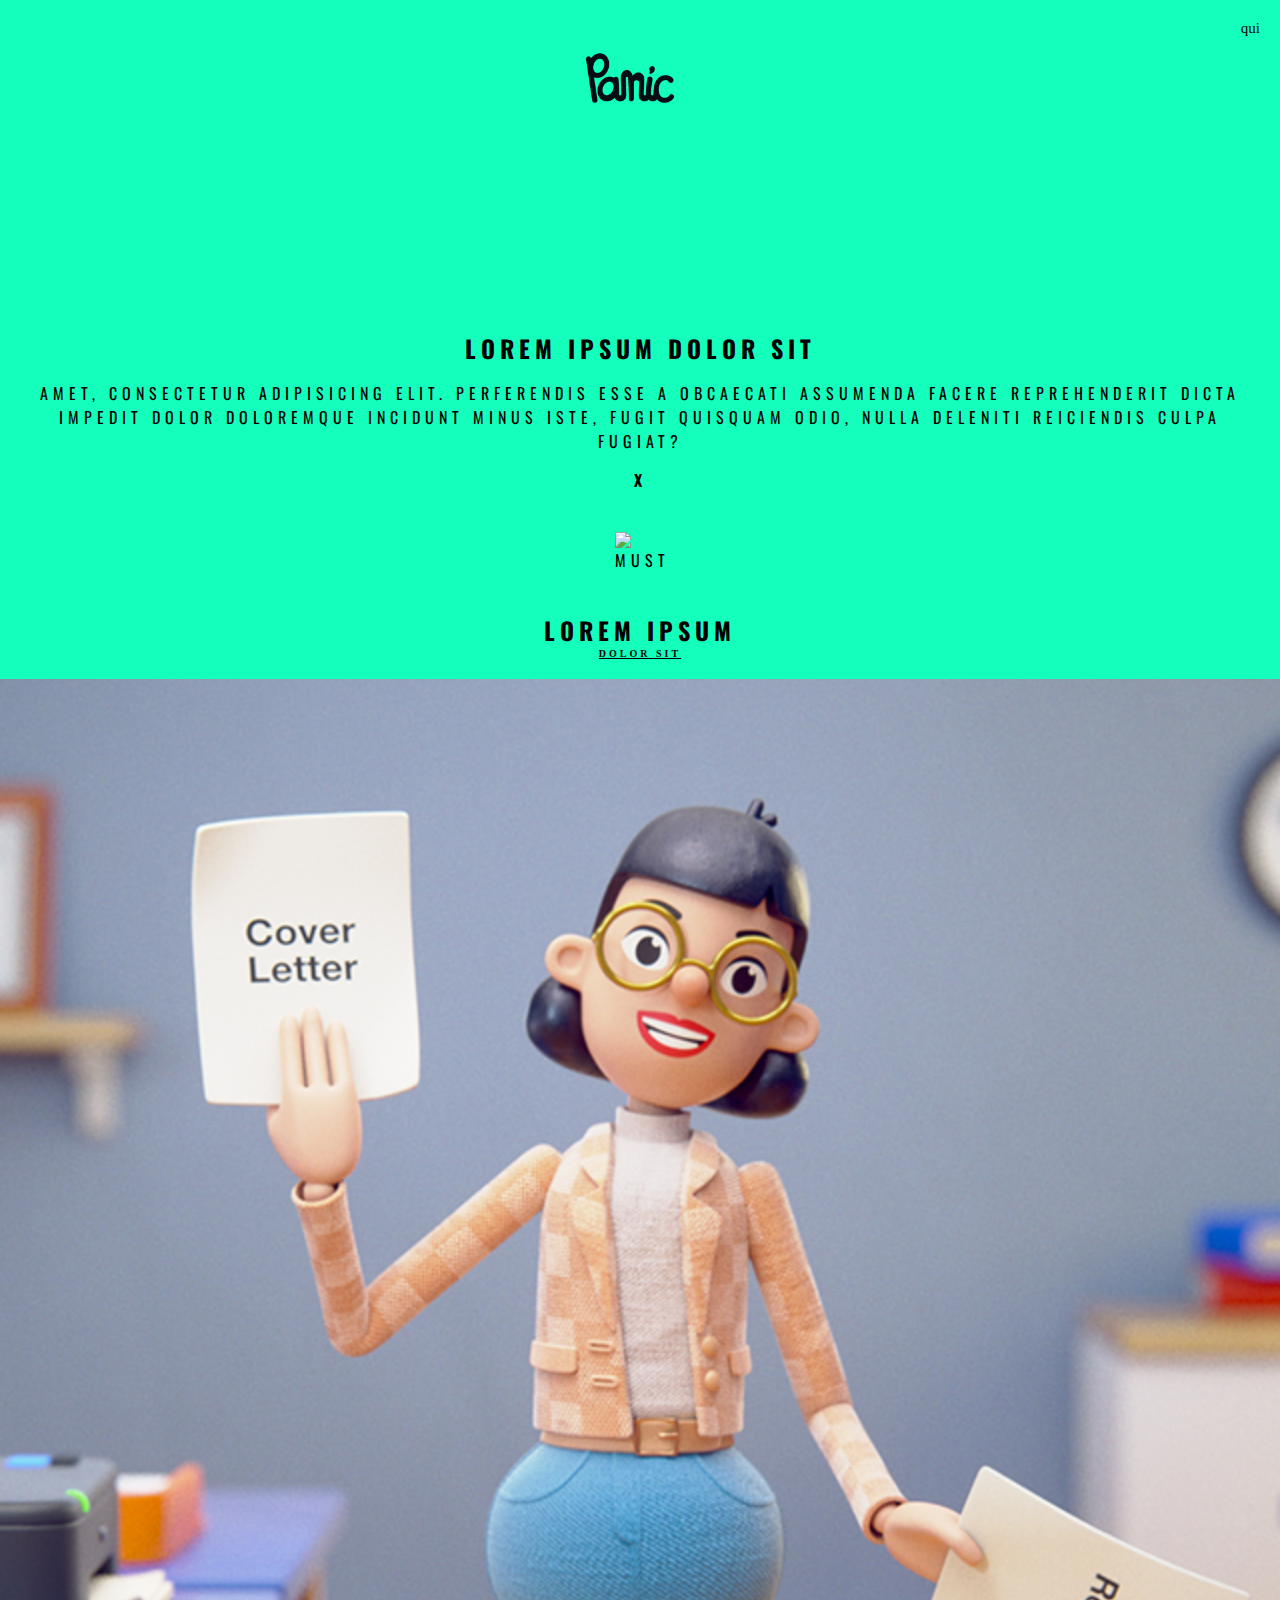
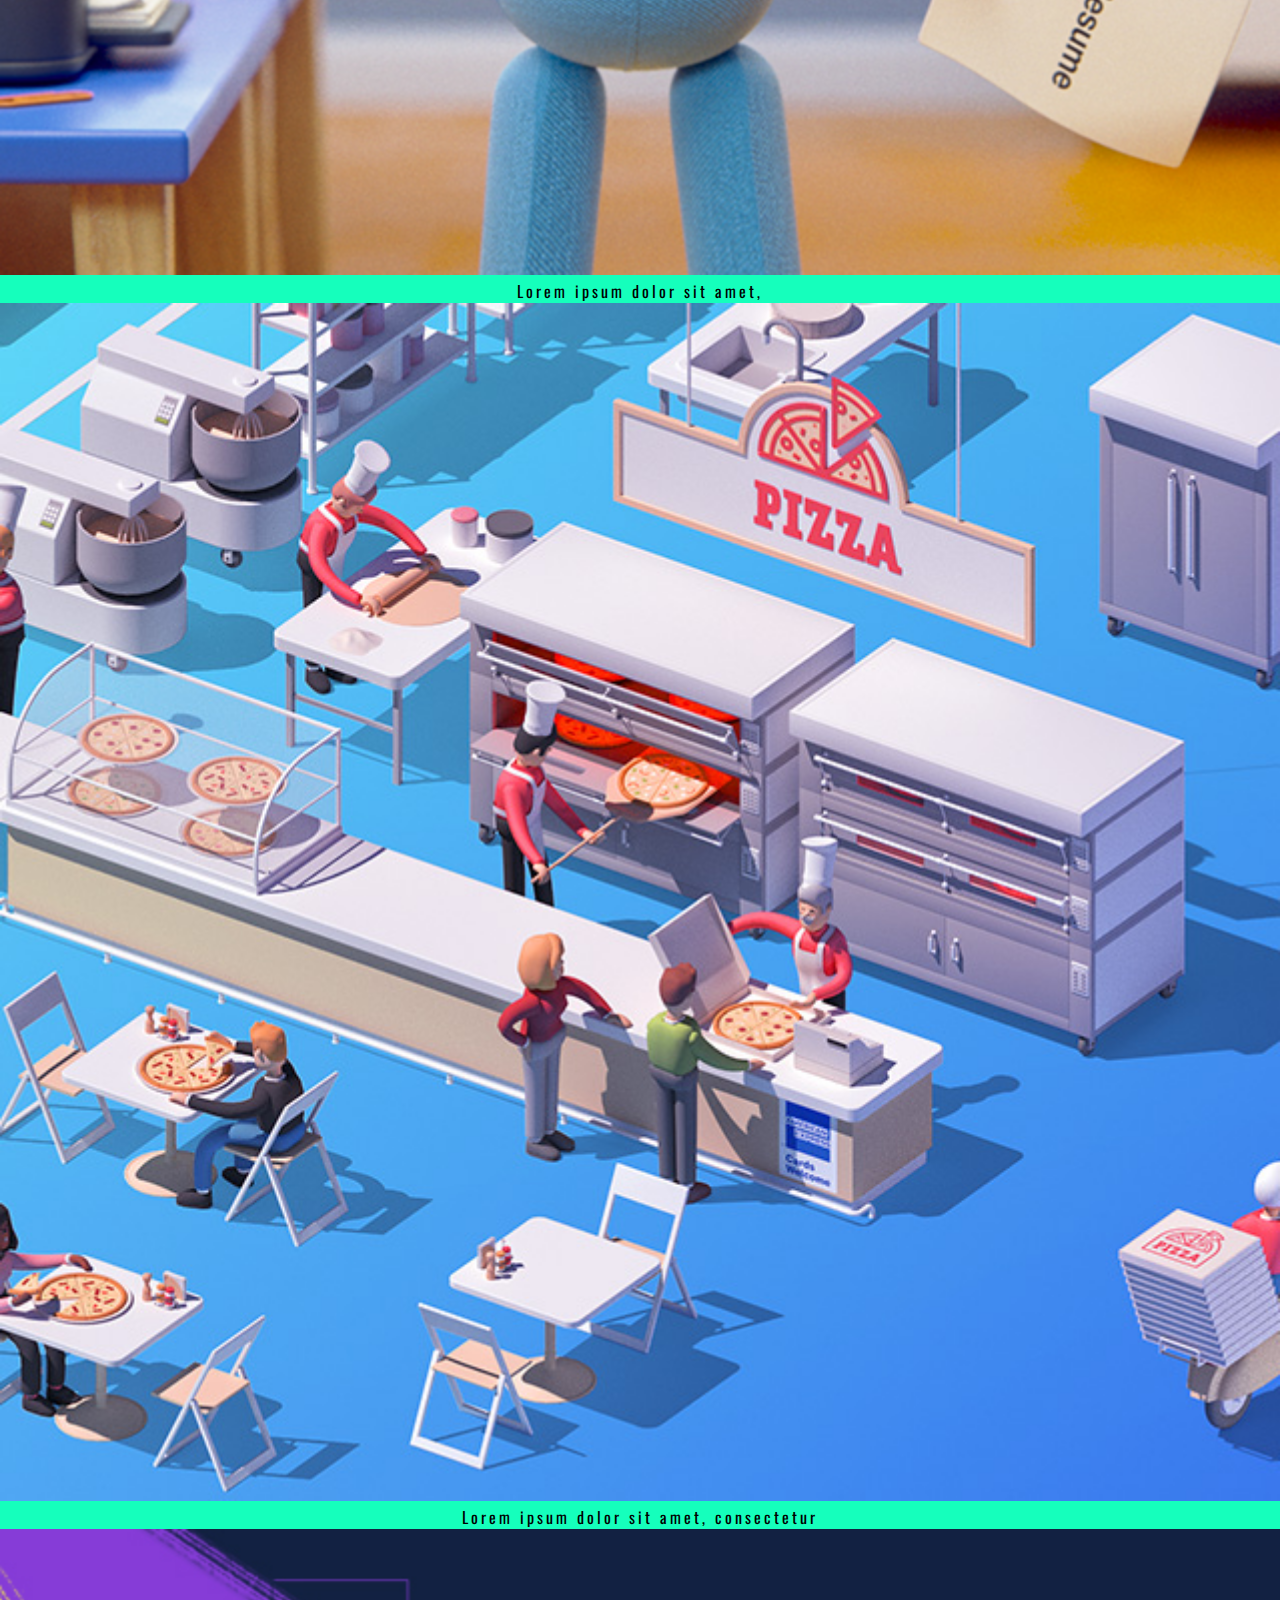
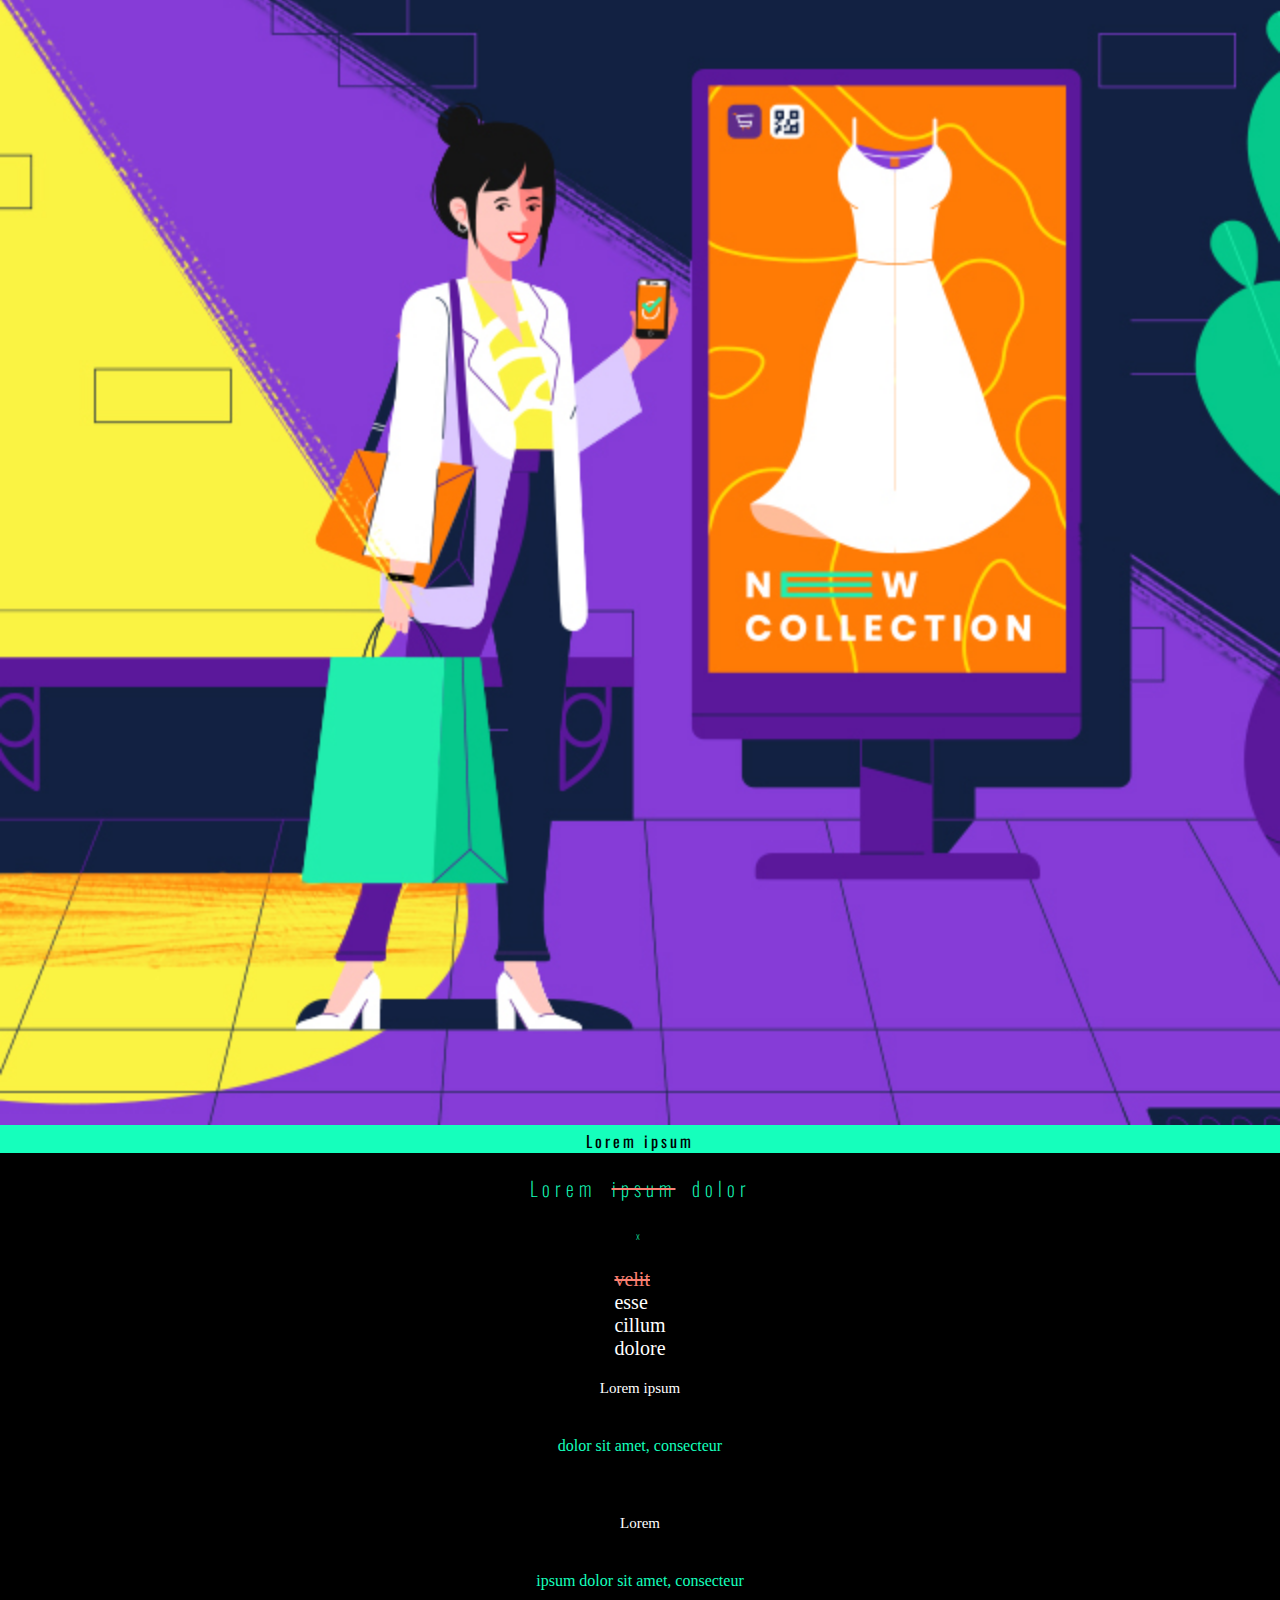
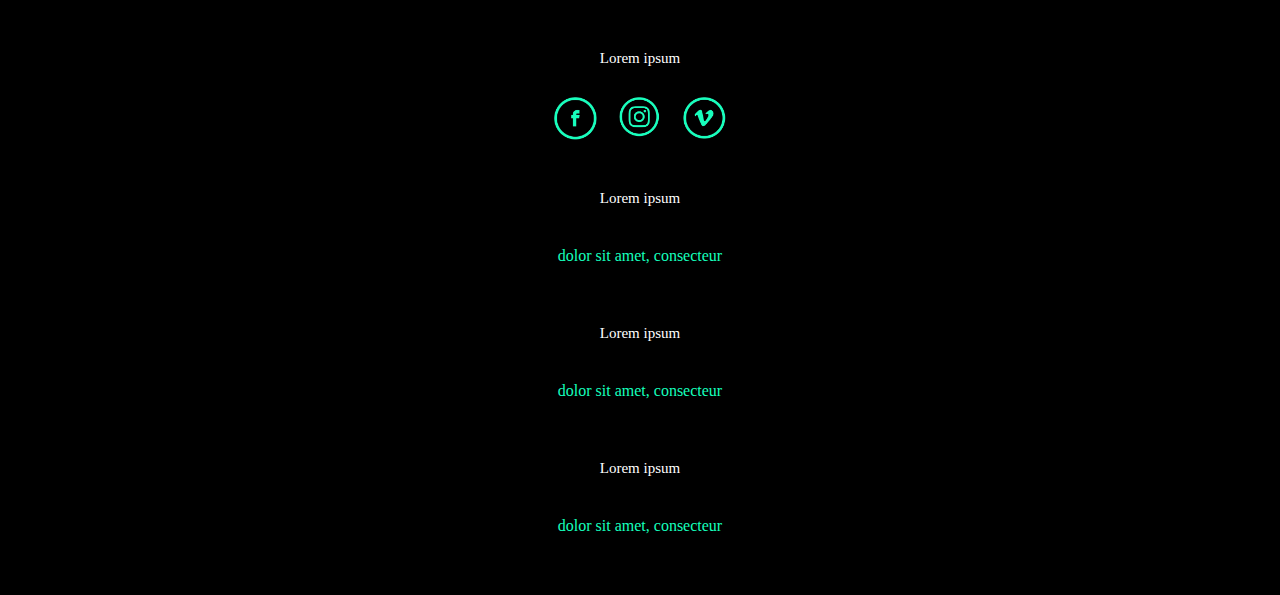
==== index.html @ 7cba67d1 "Added all images in works tab" ====
<!DOCTYPE html>
<html lang="en">

<head>
    <meta charset="UTF-8">
    <meta http-equiv="X-UA-Compatible" content="IE=edge">
    <meta name="viewport" content="width=device-width, initial-scale=1.0">
    <title>Panic</title>
    <script src="https://kit.fontawesome.com/a72140c8a8.js" crossorigin="anonymous"></script>
    <link rel="preconnect" href="https://fonts.googleapis.com">
    <link rel="preconnect" href="https://fonts.gstatic.com" crossorigin>
    <link href="https://fonts.googleapis.com/css2?family=Oswald&display=swap" rel="stylesheet">
    <link rel="icon"
        href="https://raw.githubusercontent.com/isdi-coders-2022/bootcamp-202201-mad/main/week1/challenges/challenge-weekend/logo32.png"
        type="image/png" />
    <link rel="preconnect" href="https://fonts.googleapis.com">
    <link rel="preconnect" href="https://fonts.gstatic.com" crossorigin>
    <link href="https://fonts.googleapis.com/css2?family=Open+Sans&display=swap" rel="stylesheet">
    <link rel="stylesheet" href="./css/home.css">
</head>

<body>
    <header class="header">
        <nav>
            <ul class="nav-mobile">
                <li class="nav-mobile__elm ">
                    <a href="#footer">
                        <i class="fas fa-bars burguer"></i>
                    </a>
                </li>
                <li class="nav-mobile__elm ">
                    <img class="size-logo" src="./images/logo.png" alt="">
                </li>
                <li class="nav-mobile__elm qui">qui</li>
            </ul>
        </nav>
    </header>
    <main>
        <div>
            <video class="main-video" src="./images/home/media/mp4.mp4" autoplay muted loop></video>
        </div>
        <div class="main">
            <img class="main-car--images" src="./images/home/media/media04.jpg" alt="pink car">
        </div>
        <section class="lorem1">
            <h2 class="lorem-ipsum1">Lorem ipsum dolor sit</h2>
            <p class="lorem-ipsum__amet">Amet, consectetur adipisicing elit. Perferendis esse a obcaecati assumenda
                facere reprehenderit dicta impedit dolor doloremque incidunt minus iste, fugit quisquam odio, nulla
                deleniti reiciendis culpa fugiat?</p>
            <span class="equis">x</span>
            <img class="images-mustache"
                src="https://media.discordapp.net/attachments/930108868963475598/934158164079820880/curl.png"
                alt="mustache">
        </section>
        <section class="lorem2">
            <div class="lorem2-images">
                <h2 class="lorem2-images__ipsum2">Lorem Ipsum</h2>
                <h3 class="lorem2-images__dolor">Dolor sit</h3>
            </div>
            <div>
                <img class="images" src="./images/home/media/media07.jpg" alt="girl with glasses">
                <p class="p-lorem">Lorem ipsum dolor sit amet,</p>
            </div>
            <div>
                <img class="images" src="./images/home/media/media09.jpg" alt="pizza">
                <p class="p-lorem">Lorem ipsum dolor sit amet, consectetur</p>
            </div>
            <div>
                <img class="images" src="./images/home/media/media10.jpg" alt="girl shopping">
                <p class="p-lorem">Lorem ipsum</p>
            </div>
        </section>
    </main>
    <footer class="footer" id="footer">
        <div class="footer__header">
            <h2 class="footer__header-title">Lorem <span class="footer__header-title footer__header-title--crossed">
                    ipsum </span> dolor</h2>
            <span class="footer__header-title footer__header-title--equis">x</span>
        </div>
        <ul class="footer-words">
            <li class="footer-words--velit">velit</li>
            <li>esse</li>
            <li>cillum</li>
            <li>dolore</li>
        </ul>
        <div class="footer__items">
            <h2 class="footer__items footer__items--title">Lorem ipsum</h2>
            <p class="footer__items footer__items--green">dolor sit amet, consecteur</p>
        </div>
        <div class="footer__items">
            <h2 class="footer__items footer__items--title">Lorem</h2>
            <p class="footer__items footer__items--green">ipsum dolor sit amet, consecteur</p>
        </div>
        <div class="footer__items">
            <h2 class="footer__items footer__items--title">Lorem ipsum</h2>
            <ul class="footer__items footer__items--socialmedia">
                <li>
                    <img class="icon" src="./images/icon footer/social-facebook.png" alt="facebook">
                </li>
                <li>
                    <img class="icon" src="./images/icon footer/social-instagram.png" alt="instagram">
                </li>
                <li>
                    <img class="icon" src="./images/icon footer/social-vimeo.png" alt="vimeo">
                </li>
            </ul>
        </div>
        <div class="footer__items">
            <h2 class="footer__items footer__items--title">Lorem ipsum</h2>
            <p class="footer__items footer__items--green">dolor sit amet, consecteur</p>
        </div>
        <div class="footer__items">
            <h2 class="footer__items footer__items--title">Lorem ipsum</h2>
            <p class="footer__items footer__items--green">dolor sit amet, consecteur</p>
        </div>
        <div class="footer__items">
            <h2 class="footer__items footer__items--title">Lorem ipsum</h2>
            <p class="footer__items footer__items--green">dolor sit amet, consecteur</p>
        </div>


    </footer>
</body>

</html>
---- css/home.css ----
* {
    box-sizing: border-box;
    padding: 0;
    margin: 0;
    text-decoration: none;
    list-style-type: none;
}

.nav-mobile {
    display: flex;
    background-color: #15ffbc;
    flex-direction: row;
    justify-content: space-between;
    align-items: space-evenly;
}
.nav-mobile__elm {
    display: flex;
    margin: 20px;
    font-size: 30px;
    text-decoration: none;
}

.size-logo {
    width: 120px;
}

.burguer {
    font-size: 2rem;
    color: black;
}

.qui {
    font-size: 15px;
}

main {
    background-color: #15ffbc;
}

.main {
    width: 100%;
}
video {
    display: none;
}

.main-car--images {
    width: 100%;
}

.images-mustache {
    width: 50px;
    margin-top: 40px;
}

.images {
    width: 100%;
}

.lorem1 {
    display: flex;
    padding: 20px;
    font-family: oswald;
    letter-spacing: 5px;
    text-transform: uppercase;
    flex-direction: column;
    align-items: center;
    align-content: center;
}

.lorem-ipsum__amet {
    display: flex;
    text-align: center;
    justify-content: space-evenly;
    align-items: center;
    margin: 15px;
}

.equis {
    font-weight: bold;
    align-items: center;
}

.lorem2-images {
    display: flex;
    text-transform: uppercase;
    justify-content: center;
    align-items: center;
    flex-direction: column;
    padding: 20px;
}
.lorem2-images__ipsum2 {
    font-family: oswald;
    letter-spacing: 5px;
}
.lorem2-images__dolor {
    font-size: 10px;
    letter-spacing: 3px;
    text-decoration-line: underline;
}

.p-lorem {
    display: flex;
    font-family: oswald;
    letter-spacing: 3px;
    justify-content: center;
}

.footer {
    display: flex;
    background-color: black;
    color: white;
    padding: 20px;
    justify-content: center;
    align-items: center;
    flex-direction: column;
}

.footer__header-title {
    color: #15ffbc;
    display: flex;
    flex-direction: row;
    justify-content: space-evenly;
    align-content: space-between;
    font-weight: lighter;
    font-family: oswald;
    font-size: 20px;
    letter-spacing: 5px;
    gap: 1rem;
}
.footer__header-title--crossed {
    text-decoration: line-through;
    text-decoration-color: salmon;
}
.footer__header-title--equis {
    font-size: 10px;
    justify-content: center;
    padding: 25px;
}

.footer-words {
    color: white;
    font-family: open-sans;
    font-size: 20px;
}
.footer-words--velit {
    color: salmon;
    text-decoration: line-through;
    text-decoration-color: salmon;
}

.footer__items {
    padding: 10px;
}
.footer__items--title {
    display: flex;
    justify-content: center;
    color: white;
    font-size: 15px;
    font-weight: normal;
}
.footer__items--green {
    display: flex;
    justify-content: center;
    color: #15ffbc;
    padding: 30px;
}
.footer__items--socialmedia {
    display: flex;
    flex-direction: row;
    justify-content: center;
    align-content: space-between;
}

.icon {
    display: flex;
    width: 4rem;
    align-content: space-between;
    padding: 10px;
}
video {
    width: 100%;
}
@media (min-width: 600px) {
    .main-video {
        display: flex;
    }
    .main-car--images {
        display: none;
    }
}
/*# sourceMappingURL=home.css.map */
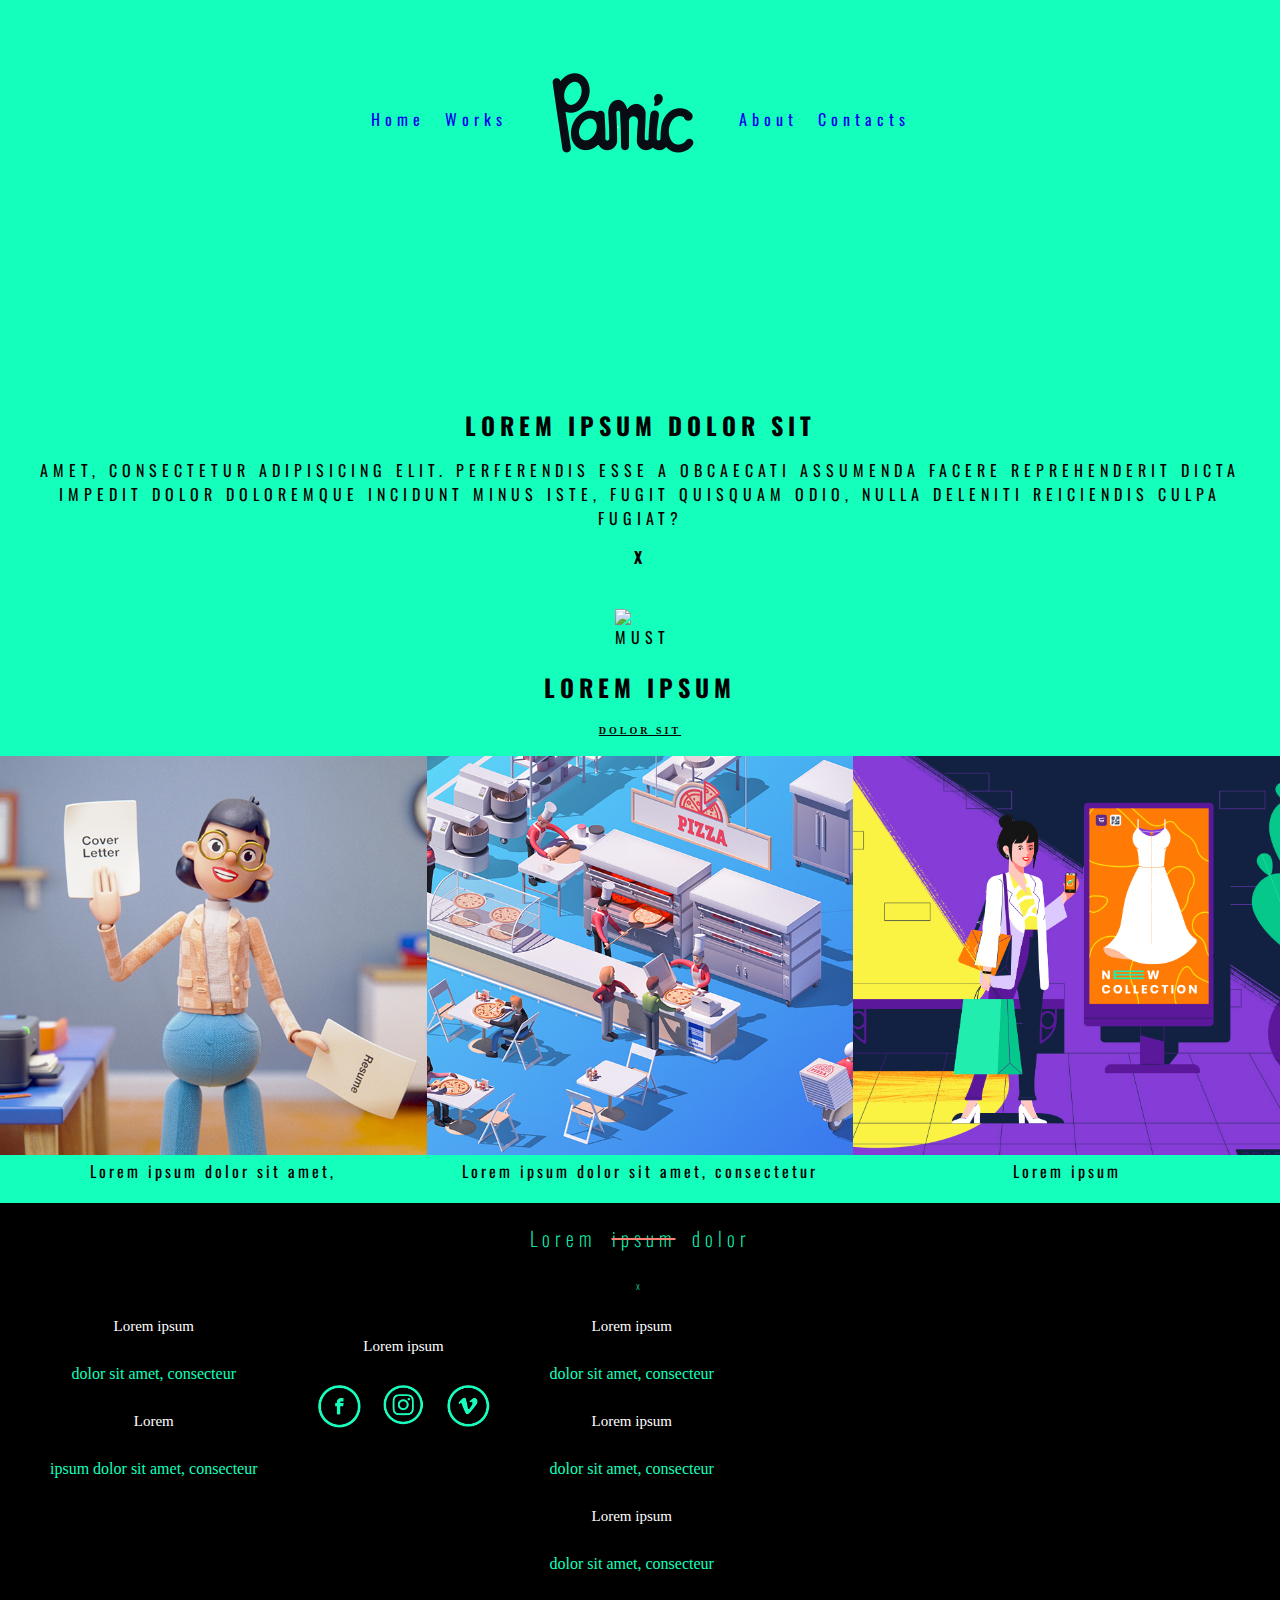
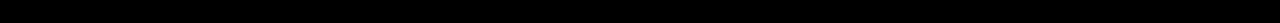
==== commit 31868e6a: "Added hover in homepage" ====
--- a/index.html
+++ b/index.html
@@ -34,6 +34,25 @@
                 <li class="nav-mobile__elm qui">qui</li>
             </ul>
         </nav>
+        <nav>
+            <ul class="nav-desktop">
+                <li class="home">
+                    <a href="page1">Home</a>
+                </li>
+                <li class="works">
+                    <a href="page2">Works</a>
+                </li>
+                <li class="img">
+                    <img src="./images/logo.png" alt="panic">
+                </li>
+                <li class="about">
+                    <a href="page3">About</a>
+                </li>
+                <li class="contacts">
+                    <a href="page4">Contacts</a>
+                </li>
+            </ul>
+        </nav>
     </header>
     <main>
         <div>
@@ -53,19 +72,21 @@
                 alt="mustache">
         </section>
         <section class="lorem2">
-            <div class="lorem2-images">
-                <h2 class="lorem2-images__ipsum2">Lorem Ipsum</h2>
-                <h3 class="lorem2-images__dolor">Dolor sit</h3>
+            <div class="lorem2-words">
+                <h2 class="lorem2-words__ipsum2">Lorem Ipsum</h2>
+                <h3 class="lorem2-words__dolor">Dolor sit</h3>
             </div>
-            <div>
+        </section>
+        <section class="lorem3">
+            <div class="lorem3-images">
                 <img class="images" src="./images/home/media/media07.jpg" alt="girl with glasses">
                 <p class="p-lorem">Lorem ipsum dolor sit amet,</p>
             </div>
-            <div>
+            <div class="lorem3-images">
                 <img class="images" src="./images/home/media/media09.jpg" alt="pizza">
                 <p class="p-lorem">Lorem ipsum dolor sit amet, consectetur</p>
             </div>
-            <div>
+            <div class="lorem3-images">
                 <img class="images" src="./images/home/media/media10.jpg" alt="girl shopping">
                 <p class="p-lorem">Lorem ipsum</p>
             </div>
@@ -83,42 +104,46 @@
             <li>cillum</li>
             <li>dolore</li>
         </ul>
-        <div class="footer__items">
-            <h2 class="footer__items footer__items--title">Lorem ipsum</h2>
-            <p class="footer__items footer__items--green">dolor sit amet, consecteur</p>
-        </div>
-        <div class="footer__items">
-            <h2 class="footer__items footer__items--title">Lorem</h2>
-            <p class="footer__items footer__items--green">ipsum dolor sit amet, consecteur</p>
-        </div>
-        <div class="footer__items">
-            <h2 class="footer__items footer__items--title">Lorem ipsum</h2>
-            <ul class="footer__items footer__items--socialmedia">
-                <li>
-                    <img class="icon" src="./images/icon footer/social-facebook.png" alt="facebook">
-                </li>
-                <li>
-                    <img class="icon" src="./images/icon footer/social-instagram.png" alt="instagram">
-                </li>
-                <li>
-                    <img class="icon" src="./images/icon footer/social-vimeo.png" alt="vimeo">
-                </li>
-            </ul>
-        </div>
-        <div class="footer__items">
-            <h2 class="footer__items footer__items--title">Lorem ipsum</h2>
-            <p class="footer__items footer__items--green">dolor sit amet, consecteur</p>
-        </div>
-        <div class="footer__items">
-            <h2 class="footer__items footer__items--title">Lorem ipsum</h2>
-            <p class="footer__items footer__items--green">dolor sit amet, consecteur</p>
-        </div>
-        <div class="footer__items">
-            <h2 class="footer__items footer__items--title">Lorem ipsum</h2>
-            <p class="footer__items footer__items--green">dolor sit amet, consecteur</p>
-        </div>
-
-
+        <section class="section-bottom">
+            <section>
+                <div class="footer__items1">
+                    <h2 class="footer__items1 footer__items1--title">Lorem ipsum</h2>
+                    <p class="footer__items1 footer__items1--green">dolor sit amet, consecteur</p>
+                </div>
+                <div class="footer__items2">
+                    <h2 class="footer__items2 footer__items2--title">Lorem</h2>
+                    <p class="footer__items2 footer__items2--green">ipsum dolor sit amet, consecteur</p>
+                </div>
+            </section>
+            <div class="footer__items3">
+                <h2 class="footer__items3 footer__items3--title">Lorem ipsum</h2>
+                <ul class="footer__items3 footer__items3--socialmedia">
+                    <li>
+                        <img class="icon" src="./images/icon footer/social-facebook.png" alt="facebook">
+                    </li>
+                    <li>
+                        <img class="icon" src="./images/icon footer/social-instagram.png" alt="instagram">
+                    </li>
+                    <li>
+                        <img class="icon" src="./images/icon footer/social-vimeo.png" alt="vimeo">
+                    </li>
+                </ul>
+            </div>
+            <section>
+                <div class="footer__items4">
+                    <h2 class="footer__items4 footer__items4--title">Lorem ipsum</h2>
+                    <p class="footer__items4 footer__items4--green">dolor sit amet, consecteur</p>
+                </div>
+                <div class="footer__items5">
+                    <h2 class="footer__items5 footer__items5--title">Lorem ipsum</h2>
+                    <p class="footer__items5 footer__items5--green">dolor sit amet, consecteur</p>
+                </div>
+                <div class="footer__items6">
+                    <h2 class="footer__items6 footer__items6--title">Lorem ipsum</h2>
+                    <p class="footer__items6 footer__items6--green">dolor sit amet, consecteur</p>
+                </div>
+            </section>
+        </section>
     </footer>
 </body>
 
--- a/css/home.css
+++ b/css/home.css
@@ -1,192 +1,280 @@
 * {
-    box-sizing: border-box;
-    padding: 0;
-    margin: 0;
-    text-decoration: none;
-    list-style-type: none;
+  box-sizing: border-box;
+  padding: 0;
+  margin: 0;
+  text-decoration: none;
+  list-style-type: none;
 }
 
 .nav-mobile {
-    display: flex;
-    background-color: #15ffbc;
+  display: flex;
+  background-color: #15ffbc;
+  flex-direction: row;
+  justify-content: space-between;
+  align-items: space-evenly;
+}
+.nav-mobile__elm {
+  display: flex;
+  margin: 20px;
+  font-size: 30px;
+  text-decoration: none;
+}
+
+.nav-desktop {
+  display: none;
+}
+
+.size-logo {
+  width: 120px;
+}
+
+.burguer {
+  font-size: 2rem;
+  color: black;
+}
+
+.qui {
+  font-size: 15px;
+}
+
+main {
+  background-color: #15ffbc;
+}
+
+.main {
+  width: 100%;
+}
+
+.main-car--images {
+  width: 100%;
+}
+
+video {
+  display: none;
+}
+
+.images-mustache {
+  width: 50px;
+  margin-top: 40px;
+}
+
+.images {
+  width: 100%;
+}
+
+.lorem1 {
+  display: flex;
+  padding: 20px;
+  font-family: oswald;
+  letter-spacing: 5px;
+  text-transform: uppercase;
+  flex-direction: column;
+  align-items: center;
+  align-content: center;
+}
+
+.lorem-ipsum__amet {
+  display: flex;
+  text-align: center;
+  justify-content: space-evenly;
+  align-items: center;
+  margin: 15px;
+}
+
+.equis {
+  font-weight: bold;
+  align-items: center;
+}
+
+.lorem2-words {
+  display: flex;
+  text-transform: uppercase;
+  justify-content: center;
+  align-items: center;
+  flex-direction: column;
+}
+.lorem2-words__ipsum2 {
+  font-family: oswald;
+  letter-spacing: 5px;
+}
+.lorem2-words__dolor {
+  margin: 20px;
+  font-size: 10px;
+  letter-spacing: 3px;
+  text-decoration-line: underline;
+}
+
+.p-lorem {
+  display: flex;
+  font-family: oswald;
+  letter-spacing: 3px;
+  justify-content: center;
+}
+
+.footer {
+  background-color: black;
+  color: white;
+  padding: 20px;
+  justify-content: center;
+  align-items: center;
+  flex-direction: column;
+}
+
+.footer__header {
+  color: #15ffbc;
+}
+.footer__header .footer__header-title {
+  display: flex;
+  flex-direction: row;
+  justify-content: center;
+  align-content: center;
+  align-items: center;
+  font-weight: lighter;
+  font-family: oswald;
+  font-size: 20px;
+  letter-spacing: 5px;
+  gap: 1rem;
+}
+.footer__header .footer__header-title--crossed {
+  text-decoration: line-through;
+  text-decoration-color: salmon;
+}
+.footer__header .footer__header-title--equis {
+  font-size: 10px;
+  justify-content: center;
+  padding: 25px;
+}
+
+.footer-words {
+  color: white;
+  font-family: open-sans;
+  font-size: 20px;
+  text-align: center;
+  margin-bottom: 30px;
+  margin-top: 20px;
+}
+.footer-words--velit {
+  color: salmon;
+  text-decoration: line-through;
+  text-decoration-color: salmon;
+}
+
+.footer__items1--title,
+.footer__items2--title,
+.footer__items4--title,
+.footer__items5--title,
+.footer__items6--title {
+  text-align: center;
+  color: white;
+  font-size: 15px;
+  font-weight: normal;
+}
+.footer__items1--green,
+.footer__items2--green,
+.footer__items4--green,
+.footer__items5--green,
+.footer__items6--green {
+  text-align: center;
+  color: #15ffbc;
+  padding: 30px;
+}
+
+.footer__items3 {
+  padding: 10px;
+}
+.footer__items3--title {
+  text-align: center;
+  color: white;
+  font-size: 15px;
+  font-weight: normal;
+}
+.footer__items3--socialmedia {
+  display: flex;
+  flex-direction: row;
+  justify-content: center;
+  align-content: space-between;
+}
+
+.icon {
+  width: 4rem;
+  padding: 10px;
+}
+
+@media (min-width: 600px) {
+  .nav-desktop {
+    display: flex;
     flex-direction: row;
-    justify-content: space-between;
-    align-items: space-evenly;
-}
-.nav-mobile__elm {
-    display: flex;
-    margin: 20px;
-    font-size: 30px;
-    text-decoration: none;
-}
-
-.size-logo {
-    width: 120px;
-}
-
-.burguer {
-    font-size: 2rem;
-    color: black;
-}
-
-.qui {
-    font-size: 15px;
-}
-
-main {
-    background-color: #15ffbc;
-}
-
-.main {
-    width: 100%;
-}
-video {
-    display: none;
-}
-
-.main-car--images {
-    width: 100%;
-}
-
-.images-mustache {
-    width: 50px;
-    margin-top: 40px;
-}
-
-.images {
-    width: 100%;
-}
-
-.lorem1 {
-    display: flex;
+    justify-content: center;
+    align-items: center;
+    align-content: space-between;
+    gap: 20px;
     padding: 20px;
     font-family: oswald;
+    color: black;
     letter-spacing: 5px;
-    text-transform: uppercase;
-    flex-direction: column;
-    align-items: center;
-    align-content: center;
-}
-
-.lorem-ipsum__amet {
-    display: flex;
-    text-align: center;
-    justify-content: space-evenly;
-    align-items: center;
-    margin: 15px;
-}
-
-.equis {
-    font-weight: bold;
-    align-items: center;
-}
-
-.lorem2-images {
-    display: flex;
-    text-transform: uppercase;
-    justify-content: center;
-    align-items: center;
-    flex-direction: column;
-    padding: 20px;
-}
-.lorem2-images__ipsum2 {
-    font-family: oswald;
-    letter-spacing: 5px;
-}
-.lorem2-images__dolor {
-    font-size: 10px;
-    letter-spacing: 3px;
-    text-decoration-line: underline;
-}
-
-.p-lorem {
-    display: flex;
-    font-family: oswald;
-    letter-spacing: 3px;
-    justify-content: center;
-}
-
-.footer {
-    display: flex;
-    background-color: black;
-    color: white;
-    padding: 20px;
-    justify-content: center;
-    align-items: center;
-    flex-direction: column;
-}
-
-.footer__header-title {
-    color: #15ffbc;
-    display: flex;
-    flex-direction: row;
-    justify-content: space-evenly;
-    align-content: space-between;
-    font-weight: lighter;
-    font-family: oswald;
-    font-size: 20px;
-    letter-spacing: 5px;
-    gap: 1rem;
-}
-.footer__header-title--crossed {
-    text-decoration: line-through;
-    text-decoration-color: salmon;
-}
-.footer__header-title--equis {
-    font-size: 10px;
-    justify-content: center;
-    padding: 25px;
-}
-
-.footer-words {
-    color: white;
-    font-family: open-sans;
-    font-size: 20px;
-}
-.footer-words--velit {
-    color: salmon;
-    text-decoration: line-through;
-    text-decoration-color: salmon;
-}
-
-.footer__items {
-    padding: 10px;
-}
-.footer__items--title {
-    display: flex;
-    justify-content: center;
-    color: white;
-    font-size: 15px;
-    font-weight: normal;
-}
-.footer__items--green {
-    display: flex;
-    justify-content: center;
-    color: #15ffbc;
-    padding: 30px;
-}
-.footer__items--socialmedia {
+    background-color: #15ffbc;
+  }
+
+  .nav-desktop:hover li {
+    cursor: pointer;
+    color: salmon;
+  }
+  .nav-desktop:hover li img {
+    cursor: default;
+  }
+
+  .lorem2-words__dolor:hover {
+    cursor: pointer;
+    color: salmon;
+  }
+
+  .lorem3 {
     display: flex;
     flex-direction: row;
     justify-content: center;
-    align-content: space-between;
-}
-
-.icon {
-    display: flex;
-    width: 4rem;
-    align-content: space-between;
-    padding: 10px;
-}
-video {
+    text-align: center;
+    padding-bottom: 20px;
+  }
+
+  .footer .footer-header {
+    display: none;
+    letter-spacing: none;
+  }
+  .footer .section-bottom {
+    display: flex;
+    flex-direction: row;
+  }
+  .footer .section-bottom--green:hover {
+    cursor: pointer;
+    color: salmon;
+  }
+
+  .footer__items1--green:hover {
+    cursor: pointer;
+    color: salmon;
+  }
+
+  .footer__items3--socialmedia {
+    cursor: pointer;
+    color: salmon;
+  }
+
+  .nav-mobile {
+    display: none;
+  }
+
+  .main-video {
+    display: flex;
     width: 100%;
-}
-@media (min-width: 600px) {
-    .main-video {
-        display: flex;
-    }
-    .main-car--images {
-        display: none;
-    }
-}
+  }
+
+  .main-car--images {
+    display: none;
+  }
+
+  .footer-words {
+    display: none;
+  }
+}
+
 /*# sourceMappingURL=home.css.map */
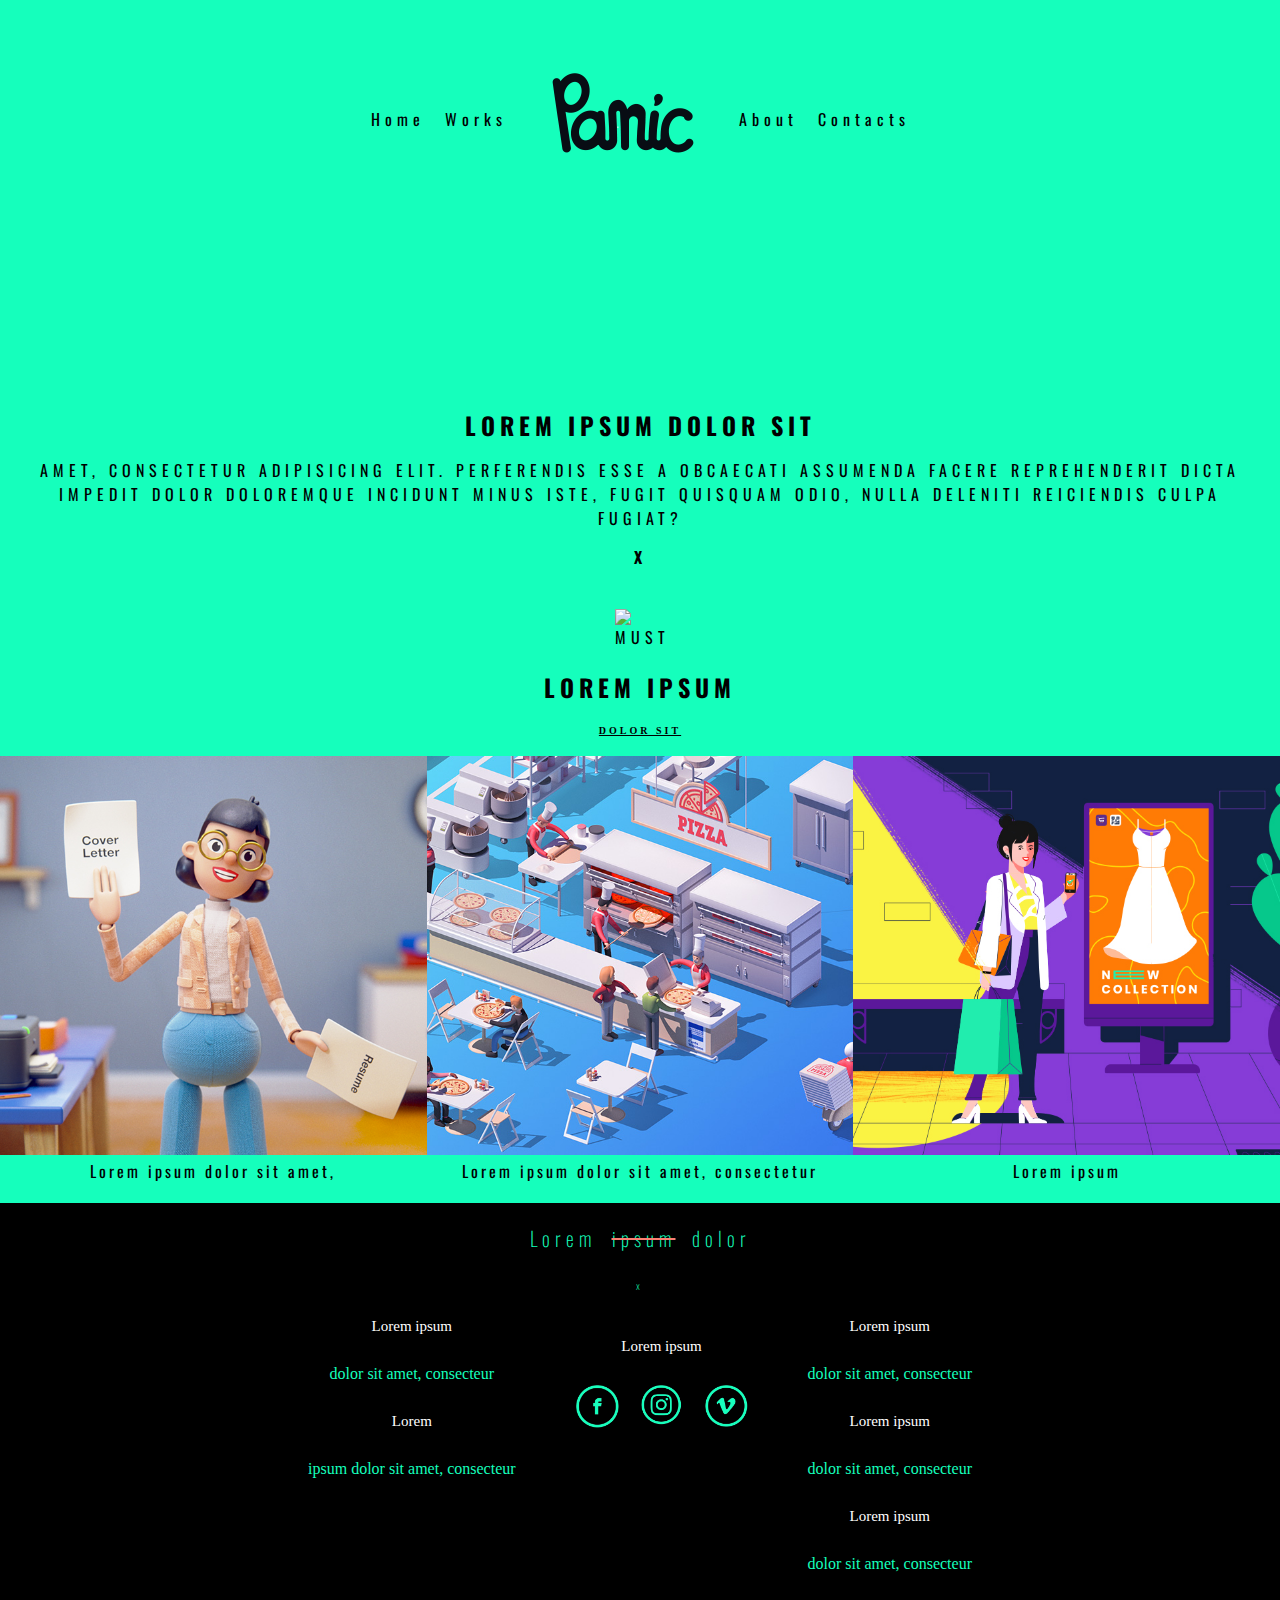
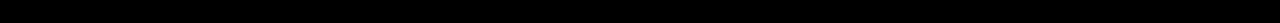
==== commit bd19afc4: "Merge pull request #2 from CarolRdR/feature/works" ====
--- a/index.html
+++ b/index.html
@@ -36,21 +36,13 @@
         </nav>
         <nav>
             <ul class="nav-desktop">
-                <li class="home">
-                    <a href="page1">Home</a>
-                </li>
-                <li class="works">
-                    <a href="page2">Works</a>
-                </li>
+                <li class="home">Home</li>
+                <li class="works">Works</li>
                 <li class="img">
                     <img src="./images/logo.png" alt="panic">
                 </li>
-                <li class="about">
-                    <a href="page3">About</a>
-                </li>
-                <li class="contacts">
-                    <a href="page4">Contacts</a>
-                </li>
+                <li class="about">About</li>
+                <li class="contacts">Contacts</li>
             </ul>
         </nav>
     </header>
--- a/css/home.css
+++ b/css/home.css
@@ -115,9 +115,7 @@
   background-color: black;
   color: white;
   padding: 20px;
-  justify-content: center;
-  align-items: center;
-  flex-direction: column;
+  align-items: center;
 }
 
 .footer__header {
@@ -215,11 +213,23 @@
     background-color: #15ffbc;
   }
 
-  .nav-desktop:hover li {
-    cursor: pointer;
-    color: salmon;
-  }
-  .nav-desktop:hover li img {
+  .nav-desktop .home:hover {
+    cursor: pointer;
+    color: salmon;
+  }
+  .nav-desktop .works:hover {
+    cursor: pointer;
+    color: salmon;
+  }
+  .nav-desktop .about:hover {
+    cursor: pointer;
+    color: salmon;
+  }
+  .nav-desktop .contacts:hover {
+    cursor: pointer;
+    color: salmon;
+  }
+  .nav-desktop img {
     cursor: default;
   }
 
@@ -243,18 +253,30 @@
   .footer .section-bottom {
     display: flex;
     flex-direction: row;
-  }
-  .footer .section-bottom--green:hover {
-    cursor: pointer;
-    color: salmon;
-  }
-
-  .footer__items1--green:hover {
-    cursor: pointer;
-    color: salmon;
-  }
-
-  .footer__items3--socialmedia {
+    justify-content: center;
+    align-content: space-between;
+  }
+  .footer .section-bottom .footer__items1--green:hover {
+    cursor: pointer;
+    color: salmon;
+  }
+  .footer .section-bottom .footer__items2--green:hover {
+    cursor: pointer;
+    color: salmon;
+  }
+  .footer .section-bottom .footer__items3--socialmedia {
+    cursor: pointer;
+    color: salmon;
+  }
+  .footer .section-bottom .footer__items4--green:hover {
+    cursor: pointer;
+    color: salmon;
+  }
+  .footer .section-bottom .footer__items5--green:hover {
+    cursor: pointer;
+    color: salmon;
+  }
+  .footer .section-bottom .footer__items6--green:hover {
     cursor: pointer;
     color: salmon;
   }
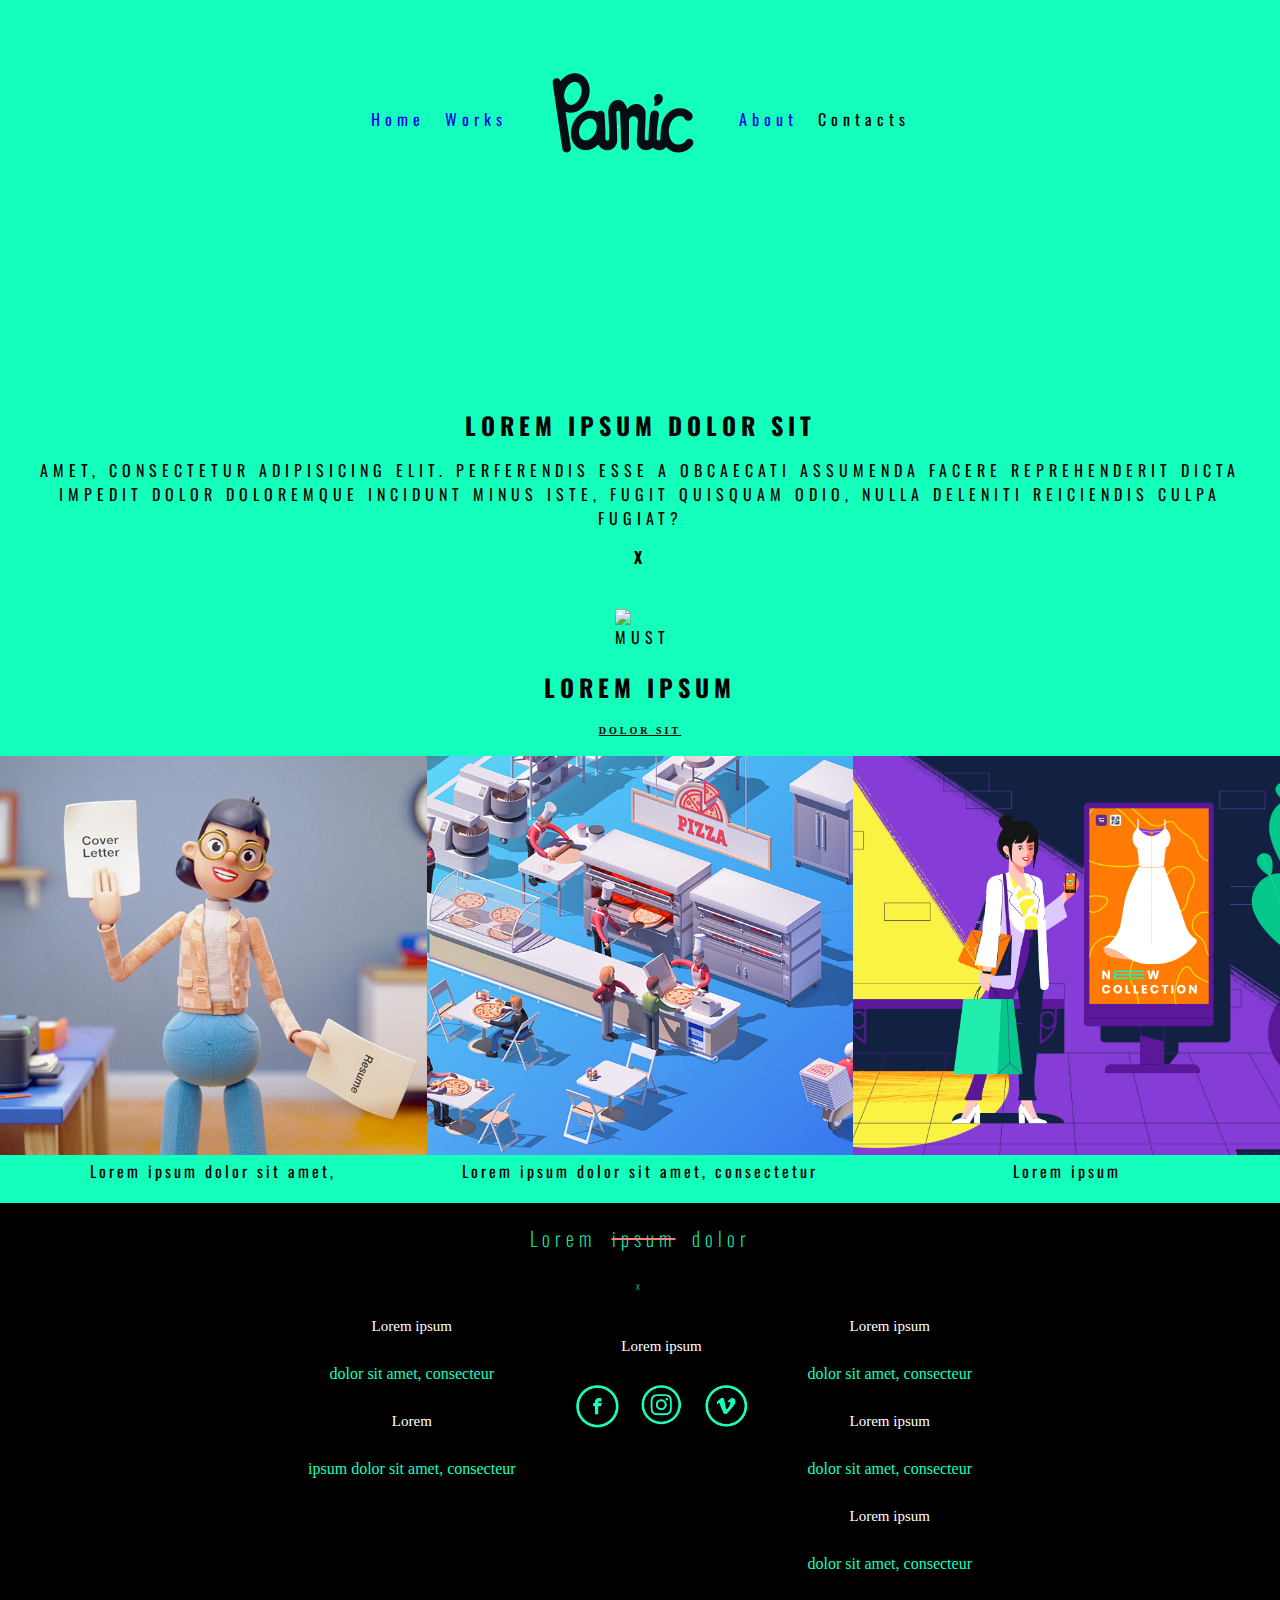
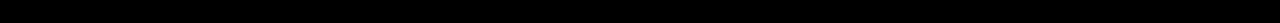
==== commit 4d566648: "Merge pull request #3 from CarolRdR/feature/about" ====
--- a/index.html
+++ b/index.html
@@ -36,12 +36,18 @@
         </nav>
         <nav>
             <ul class="nav-desktop">
-                <li class="home">Home</li>
-                <li class="works">Works</li>
+                <a href="index.html">
+                    <li class="home">Home</li>
+                </a>
+                <a href="works.html">
+                    <li class="works">Works</li>
+                </a>
                 <li class="img">
                     <img src="./images/logo.png" alt="panic">
                 </li>
-                <li class="about">About</li>
+                <a href="about.html">
+                    <li class="about">About</li>
+                </a>
                 <li class="contacts">Contacts</li>
             </ul>
         </nav>
@@ -91,13 +97,19 @@
             <span class="footer__header-title footer__header-title--equis">x</span>
         </div>
         <ul class="footer-words">
-            <li class="footer-words--velit">velit</li>
-            <li>esse</li>
-            <li>cillum</li>
-            <li>dolore</li>
+            <a href="index.html">
+                <li class="footer-words--velit">Home</li>
+            </a>
+            <a href="works.html">
+                <li>Works</li>
+            </a>
+            <a href="about.html">
+                <li>About</li>
+            </a>
+            <li>Contacts</li>
         </ul>
         <section class="section-bottom">
-            <section>
+            <section class="section-left">
                 <div class="footer__items1">
                     <h2 class="footer__items1 footer__items1--title">Lorem ipsum</h2>
                     <p class="footer__items1 footer__items1--green">dolor sit amet, consecteur</p>
@@ -121,7 +133,7 @@
                     </li>
                 </ul>
             </div>
-            <section>
+            <section class="section-right">
                 <div class="footer__items4">
                     <h2 class="footer__items4 footer__items4--title">Lorem ipsum</h2>
                     <p class="footer__items4 footer__items4--green">dolor sit amet, consecteur</p>
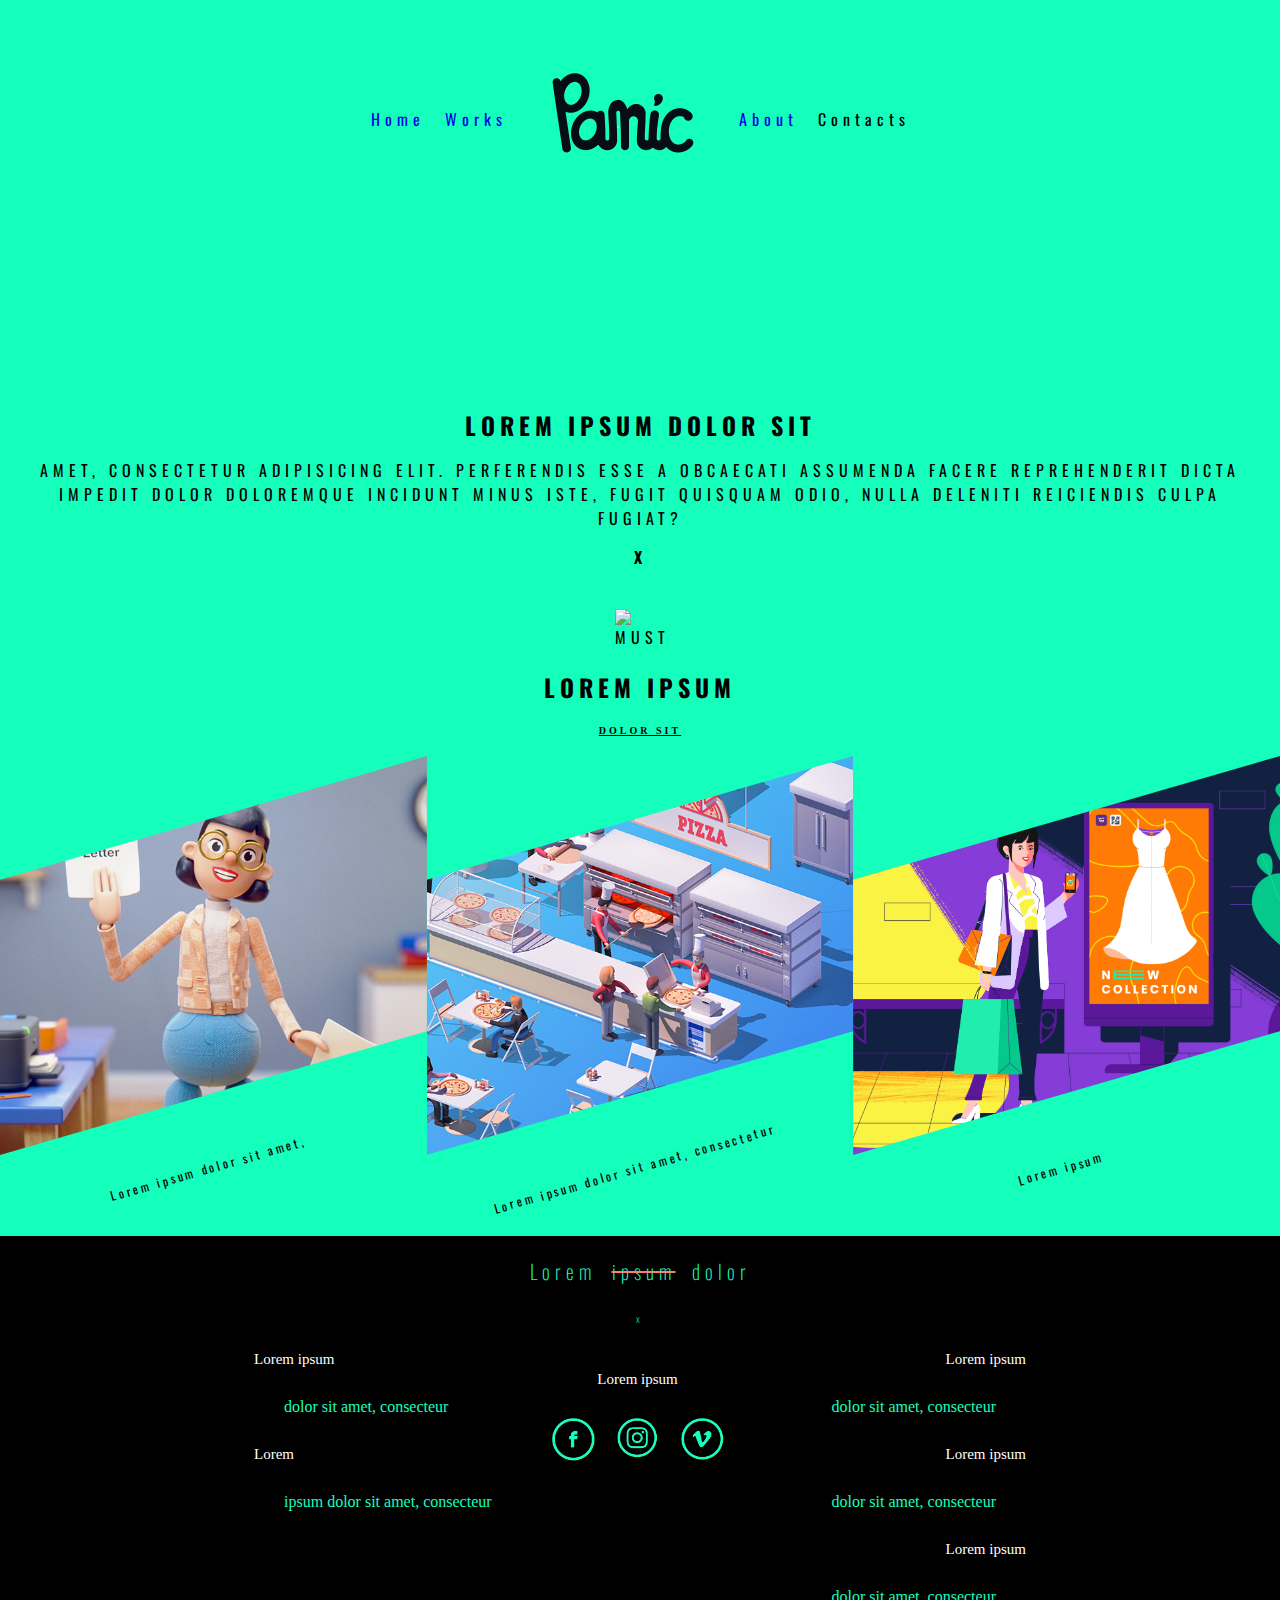
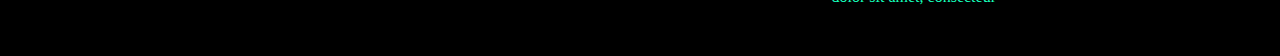
==== commit 7083be57: "Merge pull request #4 from CarolRdR/feature/changes" ====
--- a/index.html
+++ b/index.html
@@ -89,6 +89,7 @@
                 <p class="p-lorem">Lorem ipsum</p>
             </div>
         </section>
+
     </main>
     <footer class="footer" id="footer">
         <div class="footer__header">
@@ -107,6 +108,7 @@
                 <li>About</li>
             </a>
             <li>Contacts</li>
+            </a>
         </ul>
         <section class="section-bottom">
             <section class="section-left">
--- a/css/home.css
+++ b/css/home.css
@@ -47,6 +47,8 @@
 
 .main-car--images {
   width: 100%;
+  height: 70vw;
+  clip-path: polygon(0 31%, 100% 0%, 100% 69%, 0% 100%);
 }
 
 video {
@@ -60,6 +62,7 @@
 
 .images {
   width: 100%;
+  clip-path: polygon(0 31%, 100% 0%, 100% 69%, 0% 100%);
 }
 
 .lorem1 {
@@ -104,11 +107,16 @@
   text-decoration-line: underline;
 }
 
-.p-lorem {
+.lorem3 .p-lorem {
   display: flex;
   font-family: oswald;
+  font-size: 12px;
   letter-spacing: 3px;
   justify-content: center;
+  align-content: center;
+  align-items: center;
+  transform: rotate(-16deg);
+  padding-bottom: 40px;
 }
 
 .footer {
@@ -144,8 +152,8 @@
 }
 
 .footer-words {
+  font-family: open-sans;
   color: white;
-  font-family: open-sans;
   font-size: 20px;
   text-align: center;
   margin-bottom: 30px;
@@ -246,6 +254,17 @@
     padding-bottom: 20px;
   }
 
+  .lorem3-images .p-lorem:hover {
+    cursor: pointer;
+    color: salmon;
+  }
+  .lorem3-images > img:hover {
+    cursor: pointer;
+    transition: 0.5s;
+    opacity: 70%;
+    transform: scale(1.1);
+  }
+
   .footer .footer-header {
     display: none;
     letter-spacing: none;
@@ -256,6 +275,18 @@
     justify-content: center;
     align-content: space-between;
   }
+  .footer .section-bottom .footer__items1,
+.footer .section-bottom .footer__items2 {
+    text-align: start;
+  }
+  .footer .section-bottom .footer__items3 {
+    margin-right: 1.5rem;
+  }
+  .footer .section-bottom .footer__items4,
+.footer .section-bottom .footer__items5,
+.footer .section-bottom .footer__items6 {
+    text-align: end;
+  }
   .footer .section-bottom .footer__items1--green:hover {
     cursor: pointer;
     color: salmon;
@@ -288,6 +319,7 @@
   .main-video {
     display: flex;
     width: 100%;
+    clip-path: polygon(0 31%, 100% 0%, 100% 69%, 0% 100%);
   }
 
   .main-car--images {
